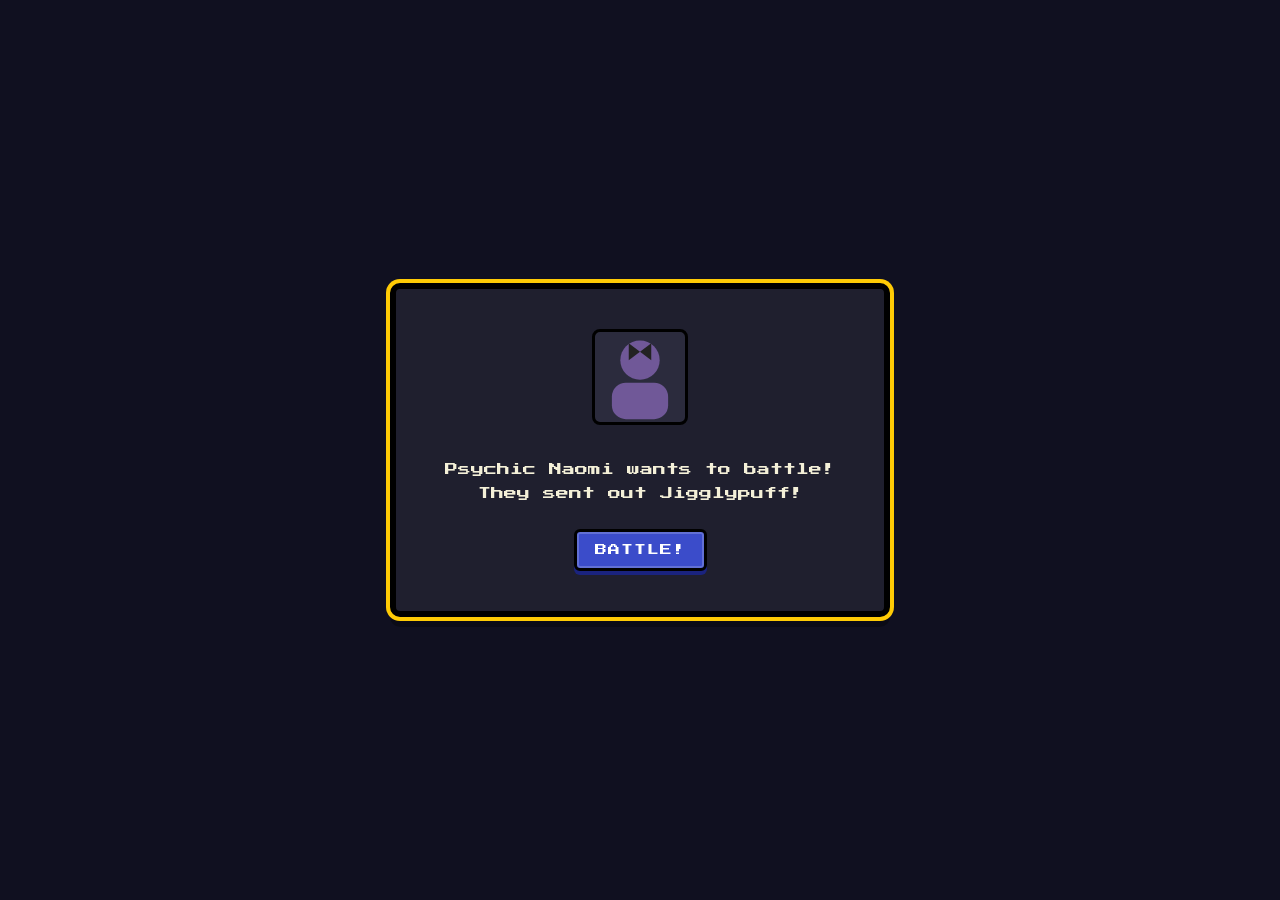
==== main.html @ 5e2e3063 "Redesign battle arena: white background with sprite shadows, bigger box, add 27 more Pokémon" ====
<!DOCTYPE html>
<html lang="en">
<head>
  <meta charset="UTF-8">
  <meta name="viewport" content="width=device-width, initial-scale=1.0">
  <title>Pokémon Battle</title>
  <link rel="stylesheet" href="retro.css">
  <link rel="stylesheet" href="main.css">
</head>
<body>
  <div id="trainerIntro" class="crt trainer-intro">
    <img id="trainerAvatar" class="pixel-avatar" style="width:96px;height:96px;margin:0 auto 20px;" alt="Trainer">
    <p id="trainerText" class="trainer-text">A trainer wants to battle!</p>
    <button id="battleStartBtn" class="retro-btn">BATTLE!</button>
  </div>

  <div id="battleFrame" class="crt battle-frame" hidden>
    <div class="game">
      <div class="menu-wrap">
        <button id="menuBtn" class="menu-btn">MENU</button>
        <div id="menuDropdown" class="menu-dropdown" hidden>
          <button id="forfeitBtn">🏳 Forfeit Battle</button>
          <a href="stats.html">📊 View Stats</a>
          <a href="index.html">🏠 Main Menu</a>
        </div>
      </div>

      <div class="opponent">
        <div class="stats">
          <div class="top">
            <span id="oppName" class="name">Charizard</span>
            <span id="oppLevel" class="level">50</span>
          </div>
          <div class="hp-bar"><div id="oppHPBar" class="hp-fill"></div></div>
          <div id="oppHPText" class="hp-count">100/100</div>
        </div>
        <div class="sprite-wrap"><img id="oppSprite" class="pokemon" src="" alt="Opponent sprite"></div>
      </div>

      <div class="player">
        <div class="sprite-wrap"><img id="playerSprite" class="pokemon" src="" alt="Your sprite"></div>
        <div class="stats">
          <div class="top">
            <div style="display:flex;align-items:center;gap:6px;">
              <img id="playerBadge" class="pixel-avatar" style="width:28px;height:28px;border-width:2px;" alt="You">
              <span id="playerName" class="name">Blastoise</span>
            </div>
            <span id="playerLevel" class="level">50</span>
          </div>
          <div class="hp-bar"><div id="playerHPBar" class="hp-fill"></div></div>
          <div id="playerHPText" class="hp-count">100/100</div>
        </div>
      </div>
    </div>

    <div class="box">
      <div id="message" class="message">What will you do?</div>
      <div id="actions" class="actions"></div>
      <button id="restartButton" class="retro-btn" hidden>PLAY AGAIN</button>
    </div>
  </div>

  <script src="index.js"></script>
</body>
</html>
---- retro.css ----
@import url('https://fonts.googleapis.com/css2?family=Press+Start+2P&display=swap');

:root {
  --panel-bg: #1f1f2e;
  --accent-red: #e3350d;
  --accent-yellow: #ffcb05;
  --accent-blue: #3b4cca;
  --text-cream: #f4f0d8;
  --hp-green: #78c850;
  --hp-yellow: #f8d030;
  --hp-red: #f08030;
}

* { box-sizing: border-box; }
html, body { height: 100%; }

body {
  font-family: 'Press Start 2P', monospace;
  color: var(--text-cream);
}

img { image-rendering: pixelated; }

button.retro-btn {
  font-family: 'Press Start 2P', monospace;
  background: var(--accent-blue);
  color: #fff;
  border: 3px solid #000;
  border-radius: 6px;
  box-shadow: 0 4px 0 #1a237e, inset 0 0 0 2px rgba(255, 255, 255, .2);
  padding: 12px 18px;
  cursor: pointer;
  transition: transform .05s ease, box-shadow .05s ease;
  text-transform: uppercase;
  font-size: 12px;
  letter-spacing: 1px;
}
button.retro-btn:hover { background: #4e5fe0; }
button.retro-btn:active { transform: translateY(4px); box-shadow: 0 0 0 #1a237e, inset 0 0 0 2px rgba(255,255,255,.2); }
button.retro-btn:disabled { opacity: .4; cursor: not-allowed; }
button.retro-btn.small { font-size: 9px; padding: 8px 10px; }

/* ---- panel shell reused across screens ---- */
.panel {
  width: min(1100px, 94vw);
  max-height: 92vh;
  overflow-y: auto;
  background: var(--panel-bg);
  border: 6px solid #000;
  border-radius: 10px;
  box-shadow: 0 0 0 4px var(--accent-yellow), 0 10px 0 rgba(0, 0, 0, .3);
  padding: clamp(20px, 4vw, 48px);
}
.panel.narrow { width: min(560px, 92vw); }

/* ---- pixel avatar bust (trainer icon / github avatar frame) ---- */
.pixel-avatar {
  width: 72px;
  height: 72px;
  border: 3px solid #000;
  border-radius: 8px;
  background-color: #2b2b3d;
  object-fit: contain;
  image-rendering: pixelated;
  display: inline-block;
}
.pixel-avatar.round { border-radius: 50%; object-fit: cover; }

/* ---- trainer class grid ---- */
.trainer-grid {
  display: grid;
  grid-template-columns: repeat(auto-fit, minmax(110px, 1fr));
  gap: 12px;
  margin: 16px 0 24px;
}
.trainer-option {
  font-family: 'Press Start 2P', monospace;
  background: #2b2b3d;
  border: 3px solid #000;
  border-radius: 8px;
  color: var(--text-cream);
  padding: 10px;
  cursor: pointer;
  display: flex;
  flex-direction: column;
  align-items: center;
  gap: 8px;
  font-size: 8px;
}
.trainer-option img { width: 48px; height: 48px; }
.trainer-option.selected { border-color: var(--accent-yellow); box-shadow: 0 0 0 2px var(--accent-yellow); }

/* ---- dropdown menu (in-battle) ---- */
.menu-wrap { position: absolute; top: 10px; left: 10px; z-index: 5; }
.menu-btn {
  font-family: 'Press Start 2P', monospace;
  background: #000c;
  color: var(--text-cream);
  border: 2px solid #000;
  border-radius: 6px;
  padding: 10px 12px;
  font-size: 9px;
  letter-spacing: 1px;
  cursor: pointer;
}
.menu-dropdown {
  margin-top: 6px;
  background: var(--panel-bg);
  border: 2px solid #000;
  border-radius: 6px;
  overflow: hidden;
  min-width: 160px;
}
.menu-dropdown a, .menu-dropdown button {
  display: block;
  width: 100%;
  text-align: left;
  font-family: 'Press Start 2P', monospace;
  background: transparent;
  color: var(--text-cream);
  border: none;
  border-bottom: 1px solid #333;
  padding: 10px 12px;
  font-size: 9px;
  cursor: pointer;
  text-decoration: none;
}
.menu-dropdown a:last-child, .menu-dropdown button:last-child { border-bottom: none; }
.menu-dropdown a:hover, .menu-dropdown button:hover { background: #333; }

/* ---- stats table ---- */
.stat-row {
  display: flex;
  justify-content: space-between;
  padding: 10px 12px;
  border: 2px solid #000;
  border-radius: 6px;
  background: #2b2b3d;
  margin-bottom: 8px;
  font-size: 10px;
}
---- main.css ----
body {
  margin: 0;
  min-height: 100vh;
  background: #101020;
  display: flex;
  justify-content: center;
  align-items: center;
  padding: 12px;
}

/* ---------- Trainer intro ---------- */
.trainer-intro {
  width: min(500px, 92vw);
  background: var(--panel-bg);
  border: 6px solid #000;
  border-radius: 10px;
  box-shadow: 0 0 0 4px var(--accent-yellow), 0 10px 0 rgba(0, 0, 0, .3);
  padding: clamp(24px, 5vw, 40px);
  text-align: center;
}
.trainer-text { font-size: clamp(10px, 2.4vw, 13px); line-height: 1.8; margin-bottom: 24px; }

/* ---------- Battle scene ---------- */
.battle-frame {
  /* Bigger arena: up to 1100px wide (was 800px). */
  width: min(1100px, 96vw);
  border-radius: 12px;
  box-shadow: 0 0 0 4px var(--accent-yellow), 0 10px 0 rgba(0, 0, 0, .3);
}

.game {
  position: relative;
  background: #fff;               /* plain white arena, no background image */
  image-rendering: pixelated;
  border: 4px solid #000;
  border-bottom: none;
  border-radius: 10px 10px 0 0;   /* retro rounded corners */
  aspect-ratio: 2 / 1;
  overflow: visible;
}

.opponent, .player {
  position: absolute;
  display: flex;
  flex-direction: column;
  align-items: center;
  transform: translateX(-50%);
}
/* Both are anchored by their bottom edge so every sprite's "feet" land on the
   same spot no matter how tall its GIF is. */
.opponent { bottom: 42%; left: 74%; }
.player   { bottom: 6%;  left: 26%; flex-direction: column-reverse; }

/* Sprite + soft ground shadow */
.sprite-wrap {
  position: relative;
  display: flex;
  justify-content: center;
  margin-top: 8px;
}
.player .sprite-wrap { margin-top: 0; margin-bottom: 8px; }
.sprite-wrap::after {
  content: "";
  position: absolute;
  left: 50%;
  bottom: -7%;
  width: 110%;
  height: 22%;
  transform: translateX(-50%);
  background: radial-gradient(ellipse at center, rgba(0,0,0,.38) 0%, rgba(0,0,0,.2) 50%, rgba(0,0,0,0) 72%);
  z-index: 0;
}

.pokemon {
  position: relative;
  z-index: 1;
  width: clamp(70px, 17vw, 170px);
  filter: drop-shadow(2px 3px 0 rgba(0, 0, 0, .28));
}
.player .pokemon { width: clamp(90px, 22vw, 215px); }

.stats {
  background: rgba(17, 17, 17, .95);
  border: 2px solid #000;
  border-radius: 8px;
  padding: clamp(6px, 1.2vw, 10px) clamp(8px, 1.8vw, 14px);
  min-width: clamp(110px, 20vw, 200px);
  font-size: clamp(8px, 1.5vw, 13px);
}
.stats .top { display: flex; justify-content: space-between; align-items: center; margin-bottom: 6px; }
.stats .name { font-weight: bold; color: var(--text-cream); }
.stats .level { color: var(--accent-yellow); font-size: 0.8em; }
.stats .level::before { content: "Lv"; margin-right: 2px; }

.hp-bar { height: clamp(7px, 1.2vw, 11px); background: #333; border: 1px solid #000; border-radius: 4px; overflow: hidden; }
.hp-fill { height: 100%; width: 100%; background: var(--hp-green); transition: width .4s ease, background .4s ease; }
.hp-count { margin-top: 4px; font-size: 0.8em; text-align: right; }

.box {
  background: var(--panel-bg);
  border: 4px solid #000;
  border-top: none;
  border-radius: 0 0 10px 10px;
  padding: 20px;
}
.message { font-size: clamp(10px, 1.8vw, 15px); min-height: 40px; margin-bottom: 14px; line-height: 1.7; }
.actions { display: grid; grid-template-columns: repeat(2, 1fr); gap: 10px; }
.actions button { font-size: 11px; padding: 14px 8px; }
#restartButton { margin-top: 12px; width: 100%; }

@media (min-width: 900px) {
  .actions { grid-template-columns: repeat(4, 1fr); }
  .actions button { font-size: 12px; }
}

@media (max-width: 700px) {
  .game { aspect-ratio: 4 / 3; }
}
@media (max-width: 520px) {
  .actions { grid-template-columns: 1fr; }
}
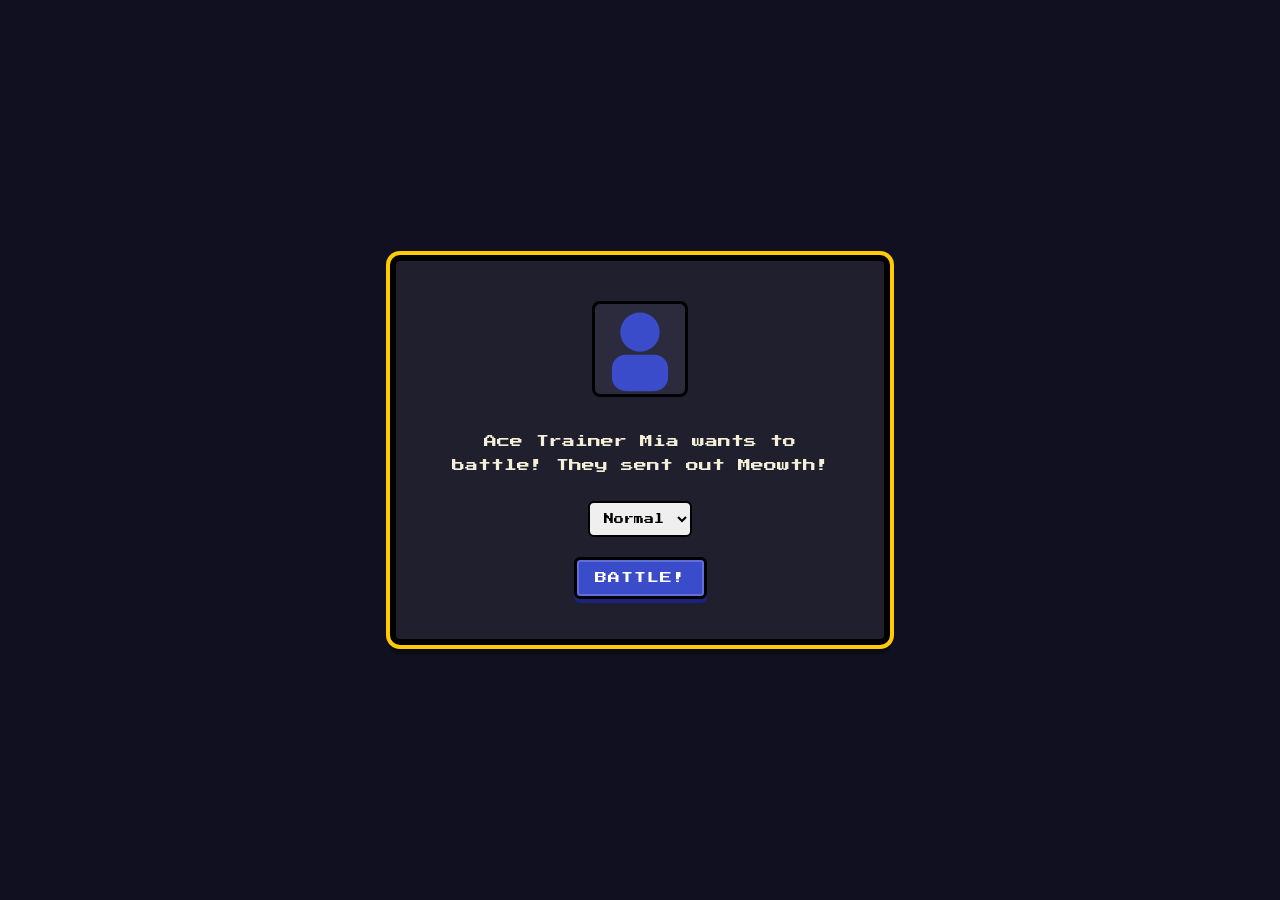
==== commit fdfa33f6: "Add battle animations, sound, crits/misses, PP, difficulty, keyboard controls, streaks and history" ====
--- a/main.html
+++ b/main.html
@@ -11,6 +11,9 @@
   <div id="trainerIntro" class="crt trainer-intro">
     <img id="trainerAvatar" class="pixel-avatar" style="width:96px;height:96px;margin:0 auto 20px;" alt="Trainer">
     <p id="trainerText" class="trainer-text">A trainer wants to battle!</p>
+    <select id="difficulty" style="font-family:'Press Start 2P',monospace;font-size:10px;padding:10px;margin-bottom:20px;border:2px solid #000;border-radius:6px;">
+      <option value="easy">Easy</option><option value="normal">Normal</option><option value="hard">Hard</option>
+    </select><br>
     <button id="battleStartBtn" class="retro-btn">BATTLE!</button>
   </div>
 
@@ -19,6 +22,7 @@
       <div class="menu-wrap">
         <button id="menuBtn" class="menu-btn">MENU</button>
         <div id="menuDropdown" class="menu-dropdown" hidden>
+          <button id="muteBtn">🔊 Sound: On</button>
           <button id="forfeitBtn">🏳 Forfeit Battle</button>
           <a href="stats.html">📊 View Stats</a>
           <a href="index.html">🏠 Main Menu</a>
--- a/main.css
+++ b/main.css
@@ -119,3 +119,18 @@
 @media (max-width: 520px) {
   .actions { grid-template-columns: 1fr; }
 }
+
+/* ---------- type badges, move colours, animations ---------- */
+.type-badge { font-size: .65em; padding: 2px 4px; border-radius: 3px; margin-left: 4px; color: #fff; text-transform: uppercase; vertical-align: middle; }
+.actions button { background: var(--tc, var(--accent-blue)); text-shadow: 1px 1px 0 #000; }
+.actions button:hover:not(:disabled) { filter: brightness(1.2); }
+
+@keyframes atkP { 50% { transform: translate(30px, -20px); } }
+@keyframes atkO { 50% { transform: translate(-30px, 20px); } }
+@keyframes hitFlash { 0%, 100% { opacity: 1; } 20%, 60% { opacity: .2; transform: translateX(-6px); } 40%, 80% { opacity: 1; transform: translateX(6px); } }
+@keyframes faintOut { to { transform: translateY(40px); opacity: 0; } }
+.anim-atk-p { animation: atkP .35s ease; }
+.anim-atk-o { animation: atkO .35s ease; }
+.anim-hit   { animation: hitFlash .5s steps(2, end); }
+.anim-faint { animation: faintOut .6s ease forwards; }
+@media (prefers-reduced-motion: reduce) { .anim-atk-p, .anim-atk-o, .anim-hit { animation: none; } }
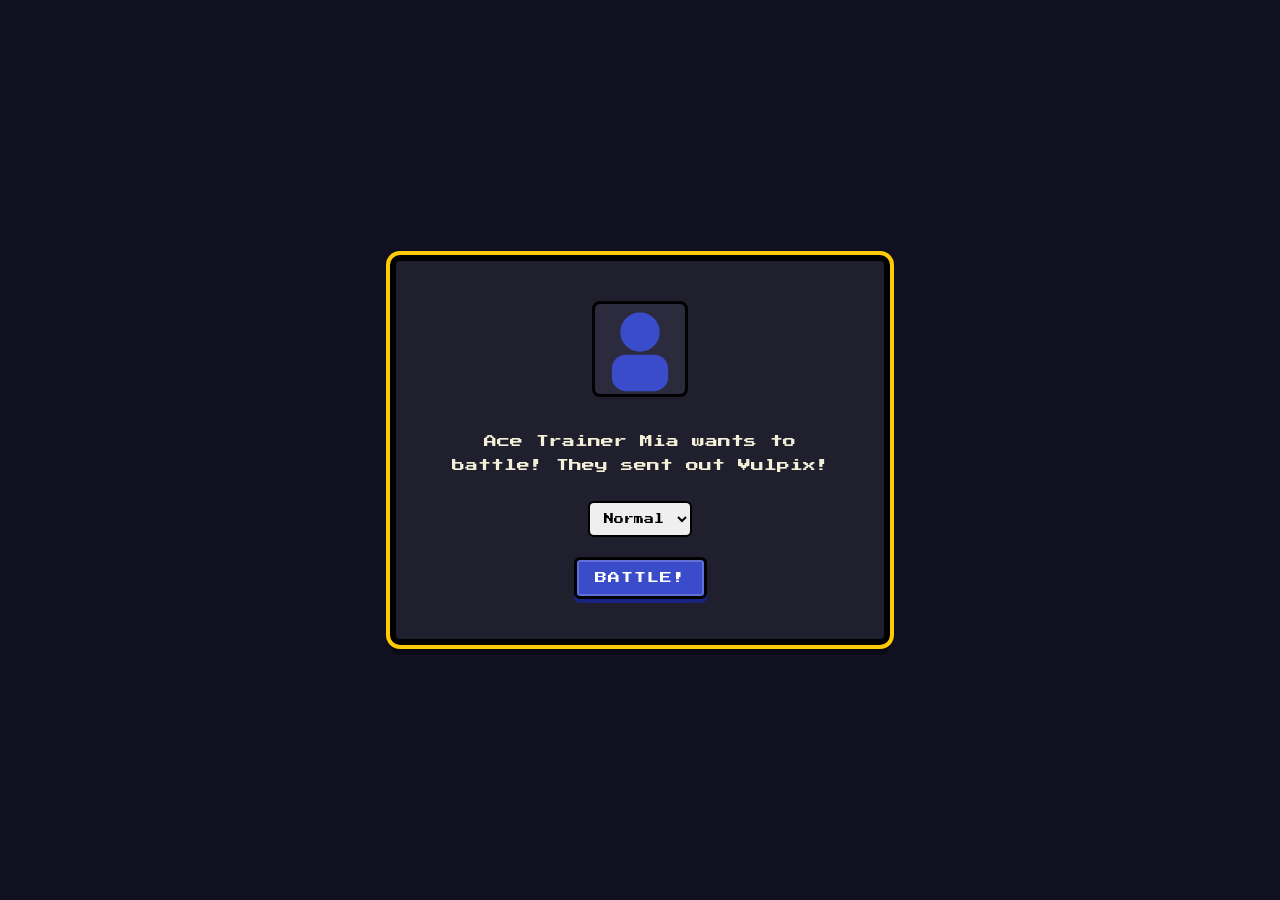
==== commit c4b51fd2: "Add 3v3 team battles with switching" ====
--- a/main.html
+++ b/main.html
@@ -37,6 +37,7 @@
           </div>
           <div class="hp-bar"><div id="oppHPBar" class="hp-fill"></div></div>
           <div id="oppHPText" class="hp-count">100/100</div>
+          <div id="oppDots" class="dots"></div>
         </div>
         <div class="sprite-wrap"><img id="oppSprite" class="pokemon" src="" alt="Opponent sprite"></div>
       </div>
@@ -53,6 +54,7 @@
           </div>
           <div class="hp-bar"><div id="playerHPBar" class="hp-fill"></div></div>
           <div id="playerHPText" class="hp-count">100/100</div>
+          <div id="playerDots" class="dots"></div>
         </div>
       </div>
     </div>
@@ -60,6 +62,8 @@
     <div class="box">
       <div id="message" class="message">What will you do?</div>
       <div id="actions" class="actions"></div>
+      <div id="switchPanel" class="actions" hidden></div>
+      <button id="switchBtn" class="retro-btn small" style="margin-top:10px;">SWITCH POKÉMON</button>
       <button id="restartButton" class="retro-btn" hidden>PLAY AGAIN</button>
     </div>
   </div>
--- a/main.css
+++ b/main.css
@@ -134,3 +134,7 @@
 .anim-hit   { animation: hitFlash .5s steps(2, end); }
 .anim-faint { animation: faintOut .6s ease forwards; }
 @media (prefers-reduced-motion: reduce) { .anim-atk-p, .anim-atk-o, .anim-hit { animation: none; } }
+
+/* ---------- team battles ---------- */
+.actions[hidden] { display: none; }
+.dots { margin-top: 2px; font-size: .8em; letter-spacing: 2px; color: var(--accent-yellow); }
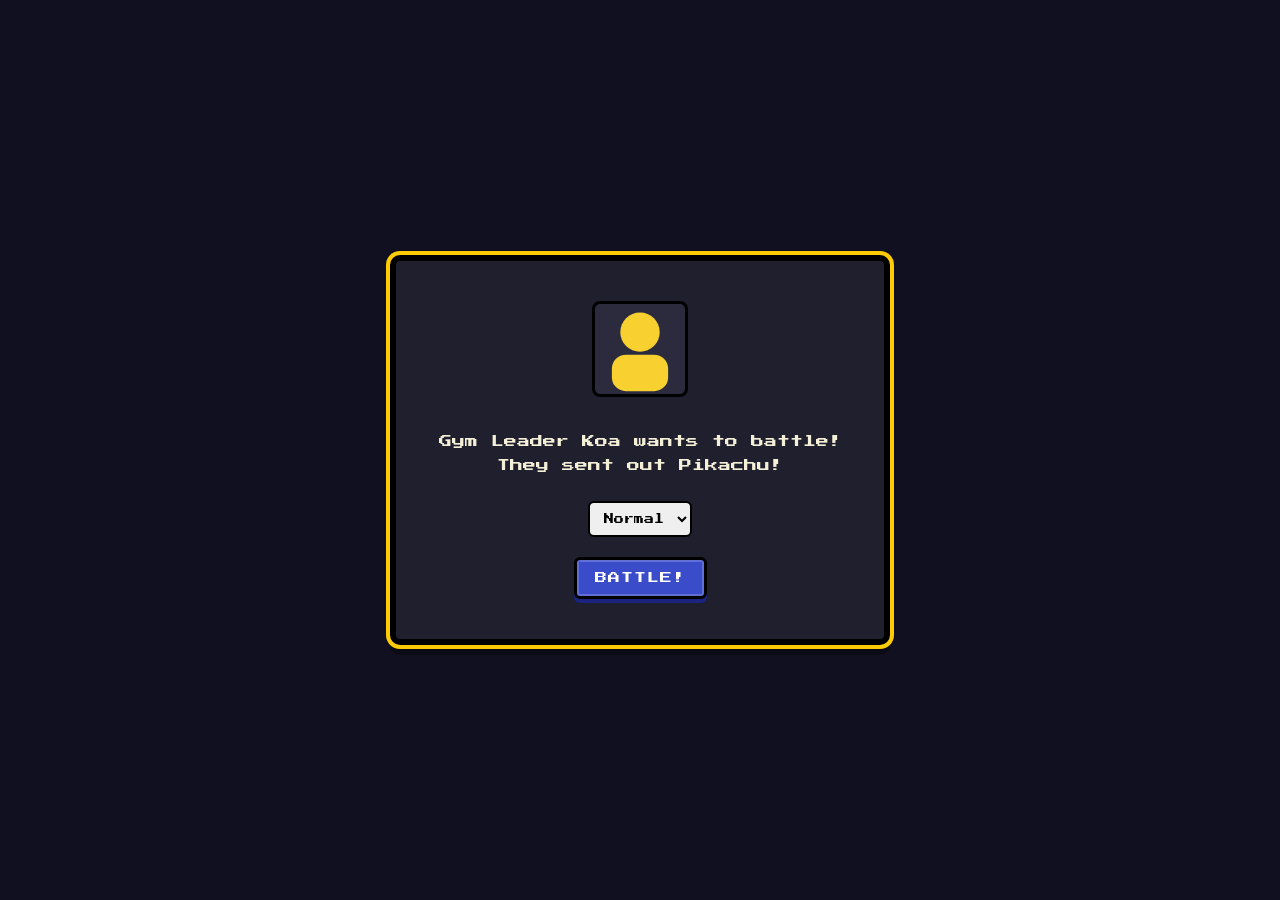
==== commit 84b7c2d0: "Add gym campaign, items, and XP/leveling" ====
--- a/main.html
+++ b/main.html
@@ -64,6 +64,7 @@
       <div id="actions" class="actions"></div>
       <div id="switchPanel" class="actions" hidden></div>
       <button id="switchBtn" class="retro-btn small" style="margin-top:10px;">SWITCH POKÉMON</button>
+      <button id="itemBtn" class="retro-btn small" style="margin:10px 0 0 10px;">ITEMS</button>
       <button id="restartButton" class="retro-btn" hidden>PLAY AGAIN</button>
     </div>
   </div>
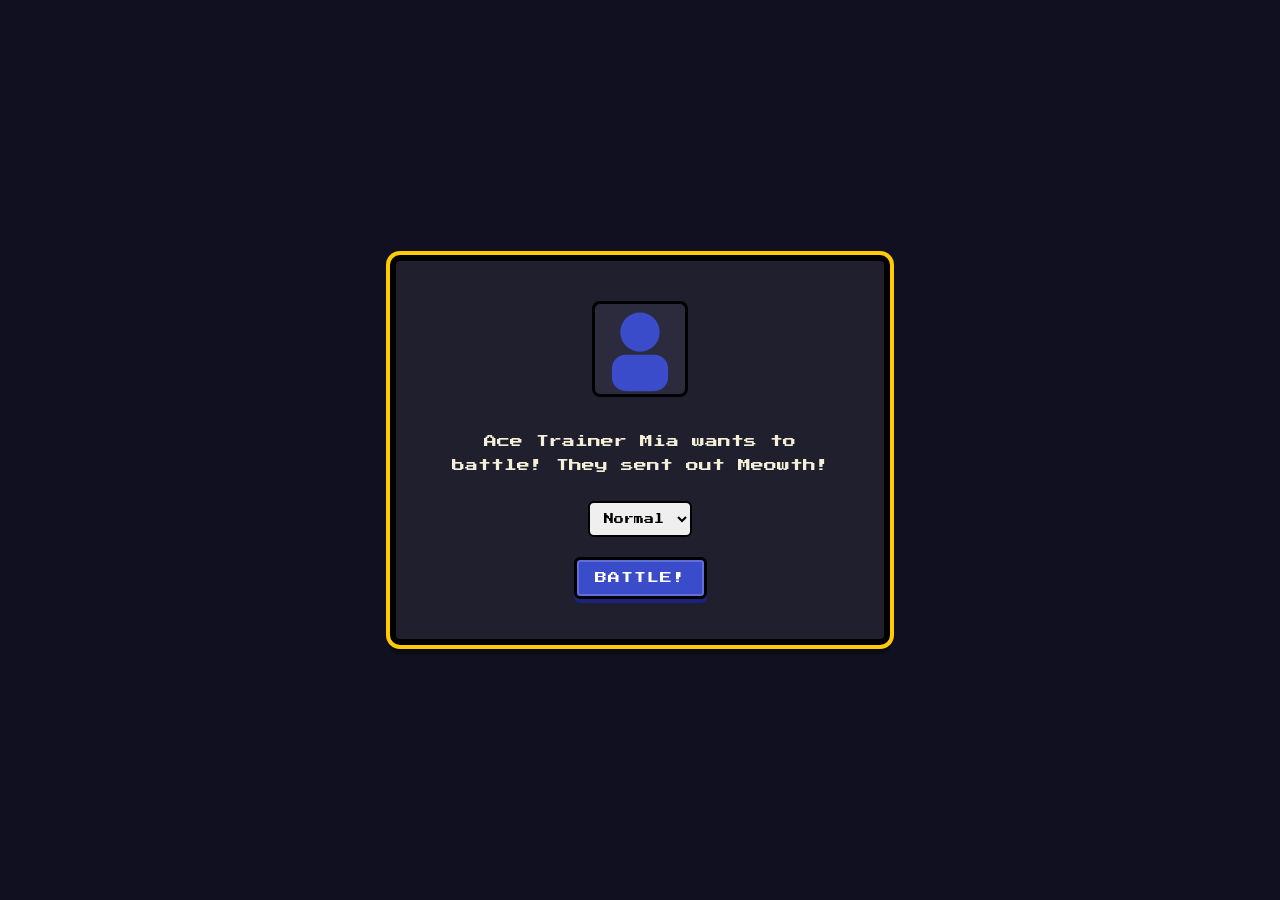
==== commit 59c35f08: "Add favicon" ====
--- a/main.html
+++ b/main.html
@@ -4,6 +4,7 @@
   <meta charset="UTF-8">
   <meta name="viewport" content="width=device-width, initial-scale=1.0">
   <title>Pokémon Battle</title>
+  <link rel="icon" type="image/svg+xml" href="favicon.svg">
   <link rel="stylesheet" href="retro.css">
   <link rel="stylesheet" href="main.css">
 </head>
--- a/retro.css
+++ b/retro.css
@@ -44,6 +44,7 @@
 .panel {
   width: min(1100px, 94vw);
   max-height: 92vh;
+  max-height: 92dvh;
   overflow-y: auto;
   background: var(--panel-bg);
   border: 6px solid #000;
--- a/main.css
+++ b/main.css
@@ -114,10 +114,12 @@
 }
 
 @media (max-width: 700px) {
-  .game { aspect-ratio: 4 / 3; }
+  .game { aspect-ratio: 5 / 4; }
+  .box { padding: 14px; }
 }
 @media (max-width: 520px) {
-  .actions { grid-template-columns: 1fr; }
+  .game { aspect-ratio: 1 / 1; }
+  .actions button { font-size: 9px; padding: 12px 4px; }
 }
 
 /* ---------- type badges, move colours, animations ---------- */
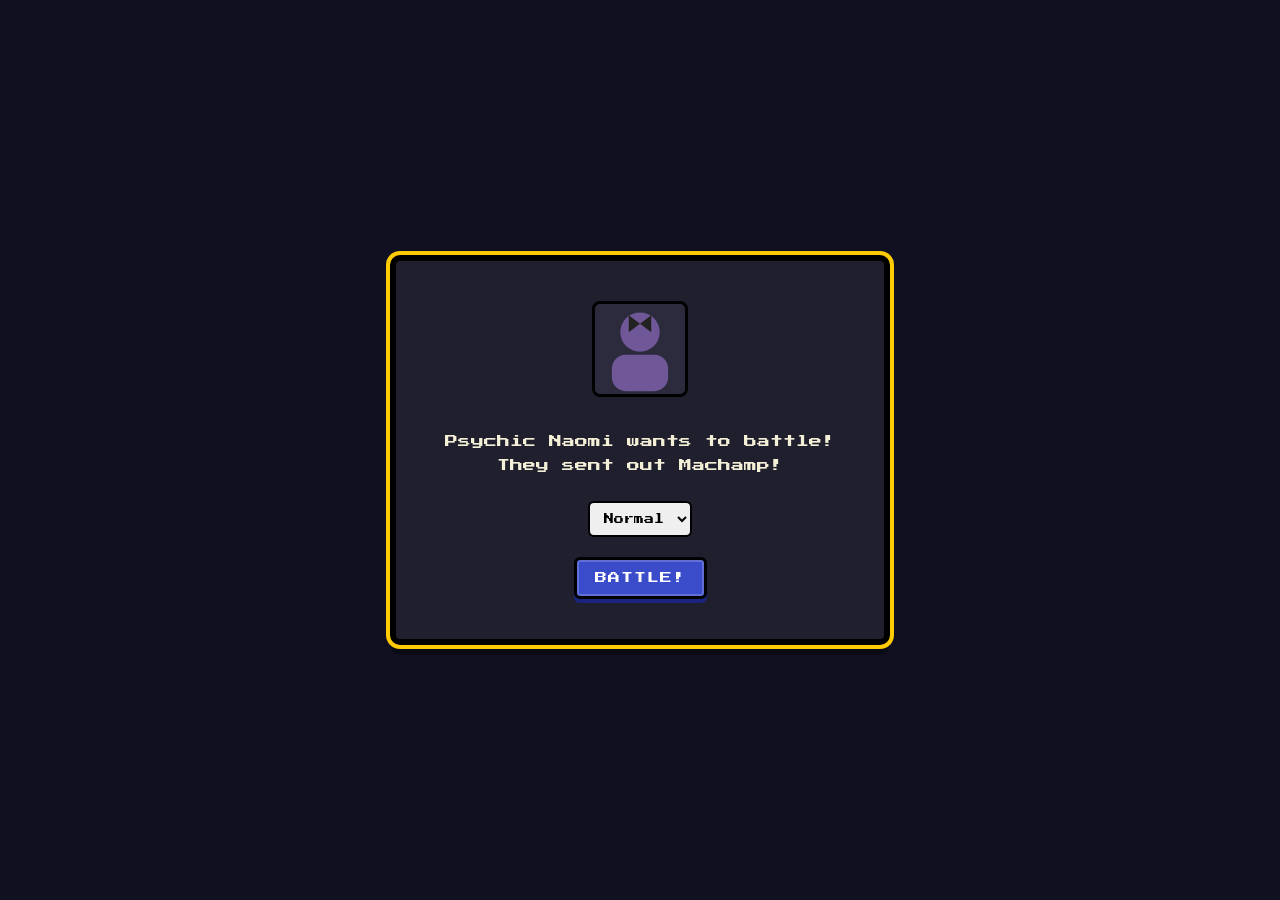
==== commit 2f005d35: "Add speed, move types, stat moves, weather, shinies, endless, hot-seat, tutorial, save export/import" ====
--- a/main.html
+++ b/main.html
@@ -5,6 +5,9 @@
   <meta name="viewport" content="width=device-width, initial-scale=1.0">
   <title>Pokémon Battle</title>
   <link rel="icon" type="image/svg+xml" href="favicon.svg">
+  <link rel="manifest" href="manifest.webmanifest">
+  <meta name="theme-color" content="#1f1f2e">
+  <link rel="apple-touch-icon" href="icon-192.png">
   <link rel="stylesheet" href="retro.css">
   <link rel="stylesheet" href="main.css">
 </head>
@@ -29,6 +32,8 @@
           <a href="index.html">🏠 Main Menu</a>
         </div>
       </div>
+
+      <div id="weather" class="weather"></div>
 
       <div class="opponent">
         <div class="stats">
@@ -66,6 +71,7 @@
       <div id="switchPanel" class="actions" hidden></div>
       <button id="switchBtn" class="retro-btn small" style="margin-top:10px;">SWITCH POKÉMON</button>
       <button id="itemBtn" class="retro-btn small" style="margin:10px 0 0 10px;">ITEMS</button>
+      <button id="handoffBtn" class="retro-btn" style="width:100%;margin-top:10px;" hidden>READY - PLAYER 2</button>
       <button id="restartButton" class="retro-btn" hidden>PLAY AGAIN</button>
     </div>
   </div>
--- a/main.css
+++ b/main.css
@@ -140,3 +140,7 @@
 /* ---------- team battles ---------- */
 .actions[hidden] { display: none; }
 .dots { margin-top: 2px; font-size: .8em; letter-spacing: 2px; color: var(--accent-yellow); }
+
+/* ---------- weather banner ---------- */
+.weather { position: absolute; top: 10px; right: 10px; z-index: 4; font-size: clamp(8px, 1.5vw, 12px); color: var(--accent-yellow); background: rgba(17,17,17,.85); border-radius: 6px; padding: 6px 8px; }
+.weather:empty { display: none; }
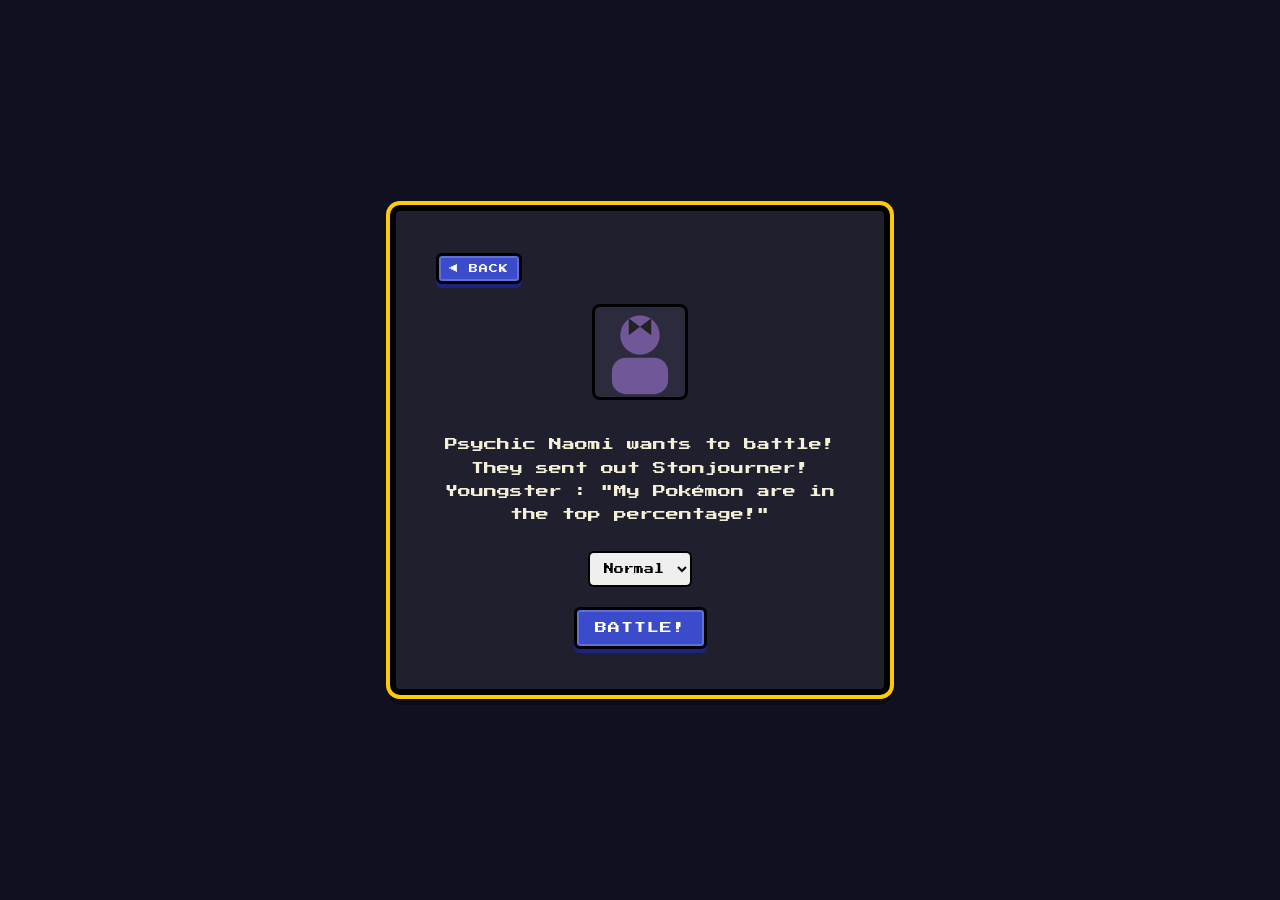
==== commit b6577314: "Add base stats, dual types, evolution, shop items, Pokédex upgrades, settings page; split roster.js" ====
--- a/main.html
+++ b/main.html
@@ -29,6 +29,7 @@
           <button id="muteBtn">🔊 Sound: On</button>
           <button id="forfeitBtn">🏳 Forfeit Battle</button>
           <a href="stats.html">📊 View Stats</a>
+          <a href="settings.html">⚙ Settings</a>
           <a href="index.html">🏠 Main Menu</a>
         </div>
       </div>
@@ -76,6 +77,7 @@
     </div>
   </div>
 
+  <script src="roster.js"></script>
   <script src="index.js"></script>
 </body>
 </html>
--- a/retro.css
+++ b/retro.css
@@ -14,9 +14,19 @@
 * { box-sizing: border-box; }
 html, body { height: 100%; }
 
+/* iOS Safari shows the <html> background when you rubber-band scroll past
+   the top/bottom or swipe sideways. Without this, that flash is white. */
+html {
+  background: var(--panel-bg);
+  overflow-x: hidden;
+  overscroll-behavior: none;
+}
+
 body {
   font-family: 'Press Start 2P', monospace;
   color: var(--text-cream);
+  overflow-x: hidden;
+  overscroll-behavior: none;
 }
 
 img { image-rendering: pixelated; }
@@ -140,3 +150,9 @@
   margin-bottom: 8px;
   font-size: 10px;
 }
+
+/* ---- back bar (sticky on top of every screen) ---- */
+.back-bar { position: sticky; top: 0; z-index: 6; text-align: left; margin: 0 0 14px; padding: 2px 0 6px; background: var(--panel-bg); }
+.trainer-intro .back-bar { background: transparent; position: static; }
+
+.reduce-motion *, .reduce-motion *::before { animation: none !important; transition: none !important; }
--- a/main.css
+++ b/main.css
@@ -144,3 +144,5 @@
 /* ---------- weather banner ---------- */
 .weather { position: absolute; top: 10px; right: 10px; z-index: 4; font-size: clamp(8px, 1.5vw, 12px); color: var(--accent-yellow); background: rgba(17,17,17,.85); border-radius: 6px; padding: 6px 8px; }
 .weather:empty { display: none; }
+
+.flip { scale: -1 1; }
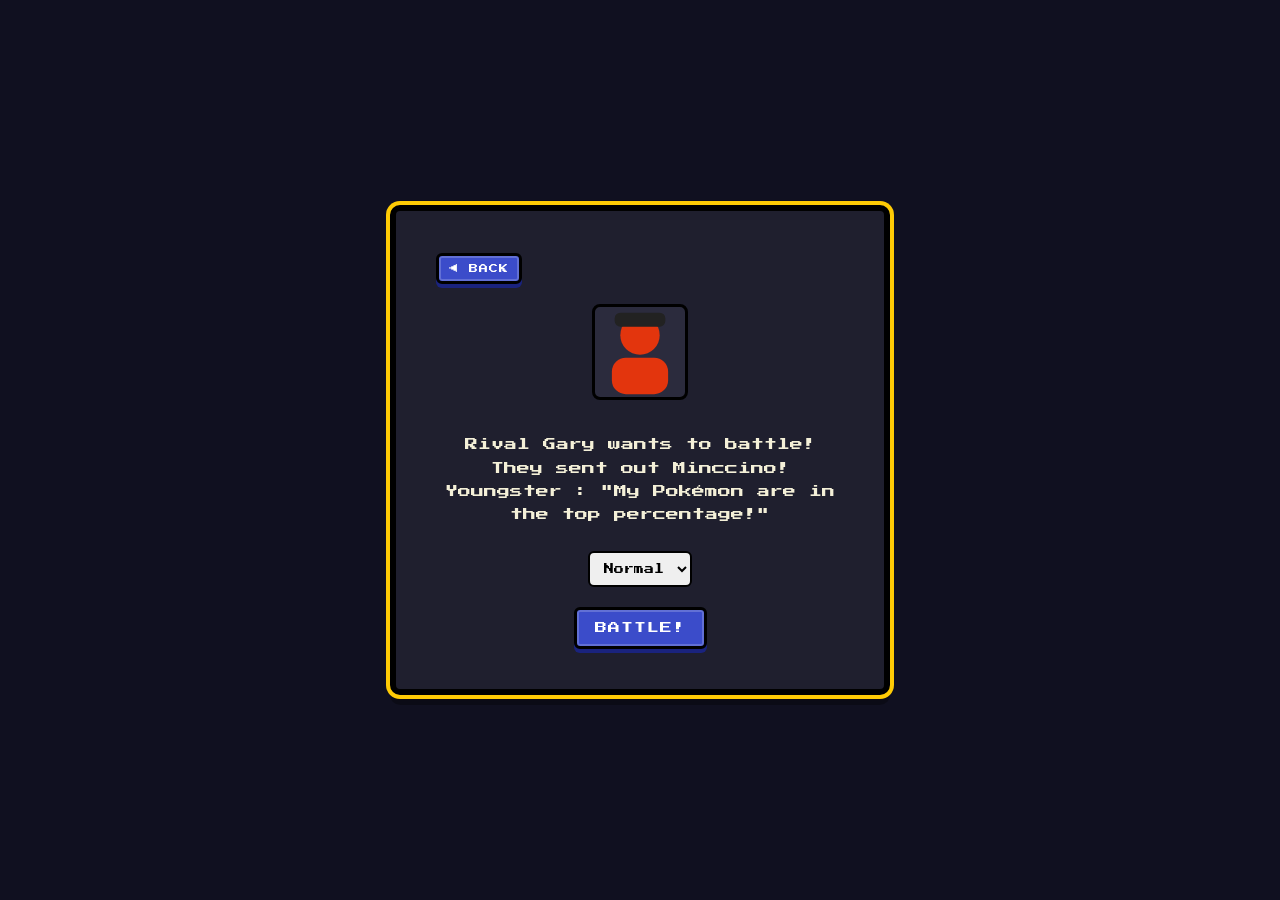
==== commit f754b44c: "Add Poké Balls: recruit a beaten foe after a win" ====
--- a/main.html
+++ b/main.html
@@ -70,6 +70,7 @@
       <div id="message" class="message">What will you do?</div>
       <div id="actions" class="actions"></div>
       <div id="switchPanel" class="actions" hidden></div>
+      <div id="recruitPanel" class="actions recruit-panel" hidden></div>
       <button id="switchBtn" class="retro-btn small" style="margin-top:10px;">SWITCH POKÉMON</button>
       <button id="itemBtn" class="retro-btn small" style="margin:10px 0 0 10px;">ITEMS</button>
       <button id="handoffBtn" class="retro-btn" style="width:100%;margin-top:10px;" hidden>READY - PLAYER 2</button>
--- a/retro.css
+++ b/retro.css
@@ -12,7 +12,8 @@
 }
 
 * { box-sizing: border-box; }
-html, body { height: 100%; }
+html { height: 100%; }
+body { min-height: 100%; }   /* not height:100% - tall pages must be able to grow and scroll */
 
 /* iOS Safari shows the <html> background when you rubber-band scroll past
    the top/bottom or swipe sideways. Without this, that flash is white. */
@@ -52,6 +53,8 @@
 
 /* ---- panel shell reused across screens ---- */
 .panel {
+  --pad: clamp(20px, 4vw, 48px);
+  --padt: 12px;                       /* top padding stays small: the BACK bar lives there */
   width: min(1100px, 94vw);
   max-height: 92vh;
   max-height: 92dvh;
@@ -60,8 +63,9 @@
   border: 6px solid #000;
   border-radius: 10px;
   box-shadow: 0 0 0 4px var(--accent-yellow), 0 10px 0 rgba(0, 0, 0, .3);
-  padding: clamp(20px, 4vw, 48px);
+  padding: var(--padt) var(--pad) var(--pad);
 }
+@media (max-height: 820px) { .panel { --pad: clamp(16px, 2.5vw, 28px); } }
 .panel.narrow { width: min(560px, 92vw); }
 
 /* ---- pixel avatar bust (trainer icon / github avatar frame) ---- */
@@ -152,7 +156,13 @@
 }
 
 /* ---- back bar (sticky on top of every screen) ---- */
-.back-bar { position: sticky; top: 0; z-index: 6; text-align: left; margin: 0 0 14px; padding: 2px 0 6px; background: var(--panel-bg); }
-.trainer-intro .back-bar { background: transparent; position: static; }
+/* The bar reaches up into the panel's top padding (negative margin + matching padding) and sticks at -padt,
+   so nothing scrolling underneath can show through the strip above it. */
+.back-bar { position: sticky; top: calc(-1 * var(--padt, 0px)); z-index: 6; text-align: left;
+  margin: calc(-1 * var(--padt, 0px)) 0 14px; padding: calc(var(--padt, 0px) + 8px) 0 8px; background: var(--panel-bg); }
+.trainer-intro .back-bar { background: transparent; position: static; margin: 0 0 14px; padding: 2px 0 6px; }
+
+/* badges never stretch, wrap or get squeezed, wherever they sit (flex rows, stat boxes, move lists) */
+.type-badge { flex: none; white-space: nowrap; align-self: center; }
 
 .reduce-motion *, .reduce-motion *::before { animation: none !important; transition: none !important; }
--- a/main.css
+++ b/main.css
@@ -1,12 +1,13 @@
 body {
   margin: 0;
   min-height: 100vh;
+  min-height: 100dvh;
   background: #101020;
   display: flex;
   justify-content: center;
-  align-items: center;
   padding: 12px;
 }
+body > .trainer-intro, body > .battle-frame { margin: auto; }
 
 /* ---------- Trainer intro ---------- */
 .trainer-intro {
@@ -72,12 +73,18 @@
 }
 
 .pokemon {
+  --w: clamp(70px, 17vw, 170px);
   position: relative;
   z-index: 1;
-  width: clamp(70px, 17vw, 170px);
+  width: var(--w);
+  max-height: calc(var(--w) * 1.3);       /* tall sprites are fitted into the box instead of spilling out of the arena */
+  object-fit: contain;
+  object-position: center bottom;         /* feet stay on the ground line */
   filter: drop-shadow(2px 3px 0 rgba(0, 0, 0, .28));
 }
-.player .pokemon { width: clamp(90px, 22vw, 215px); }
+.player .pokemon { --w: clamp(90px, 22vw, 215px); }
+/* the Poké Ball placeholder (sprite failed to load) should look like a placeholder, not a giant ball */
+.pokemon[src^="data:image/svg+xml"] { --w: clamp(56px, 10vw, 96px); max-height: none; }
 
 .stats {
   background: rgba(17, 17, 17, .95);
@@ -87,7 +94,7 @@
   min-width: clamp(110px, 20vw, 200px);
   font-size: clamp(8px, 1.5vw, 13px);
 }
-.stats .top { display: flex; justify-content: space-between; align-items: center; margin-bottom: 6px; }
+.stats .top { display: flex; justify-content: space-between; align-items: center; gap: 8px; margin-bottom: 6px; }
 .stats .name { font-weight: bold; color: var(--text-cream); }
 .stats .level { color: var(--accent-yellow); font-size: 0.8em; }
 .stats .level::before { content: "Lv"; margin-right: 2px; }
@@ -105,7 +112,7 @@
 }
 .message { font-size: clamp(10px, 1.8vw, 15px); min-height: 40px; margin-bottom: 14px; line-height: 1.7; }
 .actions { display: grid; grid-template-columns: repeat(2, 1fr); gap: 10px; }
-.actions button { font-size: 11px; padding: 14px 8px; }
+.actions button { font-size: 11px; padding: 14px 8px; line-height: 1.5; }
 #restartButton { margin-top: 12px; width: 100%; }
 
 @media (min-width: 900px) {
@@ -113,12 +120,20 @@
   .actions button { font-size: 12px; }
 }
 
+@media (max-width: 900px) {
+  .game { aspect-ratio: 4 / 3; }   /* tablets / landscape phones: 2:1 is too short for the stat boxes */
+}
 @media (max-width: 700px) {
   .game { aspect-ratio: 5 / 4; }
   .box { padding: 14px; }
 }
 @media (max-width: 520px) {
   .game { aspect-ratio: 1 / 1; }
+  /* nudge the two stat boxes inward so long names never touch or cross the arena edge */
+  .player { left: 37%; }
+  .opponent { left: 71%; }
+  .stats { padding: 6px 8px; }
+  .stats .top { gap: 6px; }
   .actions button { font-size: 9px; padding: 12px 4px; }
 }
 
@@ -142,7 +157,12 @@
 .dots { margin-top: 2px; font-size: .8em; letter-spacing: 2px; color: var(--accent-yellow); }
 
 /* ---------- weather banner ---------- */
-.weather { position: absolute; top: 10px; right: 10px; z-index: 4; font-size: clamp(8px, 1.5vw, 12px); color: var(--accent-yellow); background: rgba(17,17,17,.85); border-radius: 6px; padding: 6px 8px; }
+.weather { position: absolute; top: 10px; left: 50%; transform: translateX(-50%); white-space: nowrap; z-index: 4; font-size: clamp(8px, 1.5vw, 12px); color: var(--accent-yellow); background: rgba(17,17,17,.85); border-radius: 6px; padding: 6px 8px; }
 .weather:empty { display: none; }
 
 .flip { scale: -1 1; }
+
+/* ---------- recruit panel (after a win) ---------- */
+.recruit-panel { margin-top: 10px; }
+.recruit-panel > p { grid-column: 1 / -1; margin: 0; font-size: clamp(8px, 1.4vw, 11px); line-height: 1.7; }
+.recruit-status { color: var(--accent-yellow); min-height: 1.7em; }
